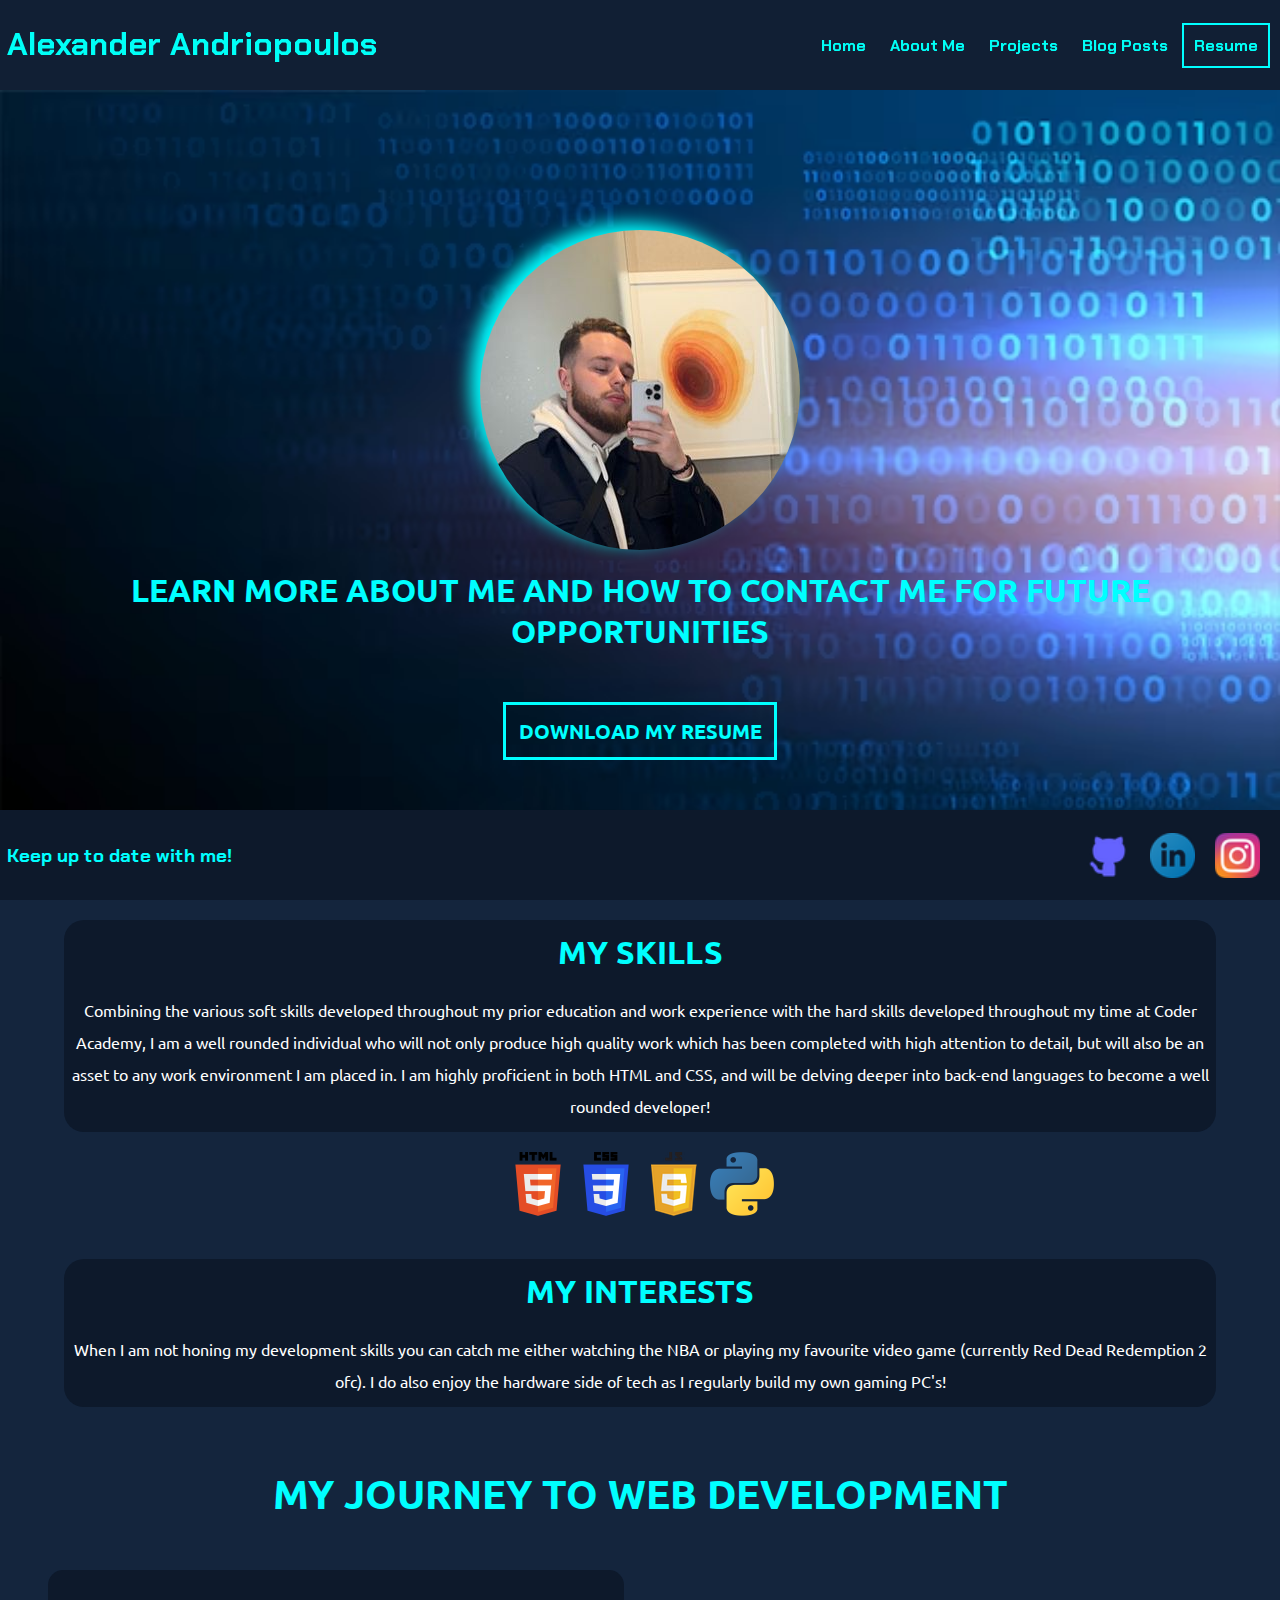
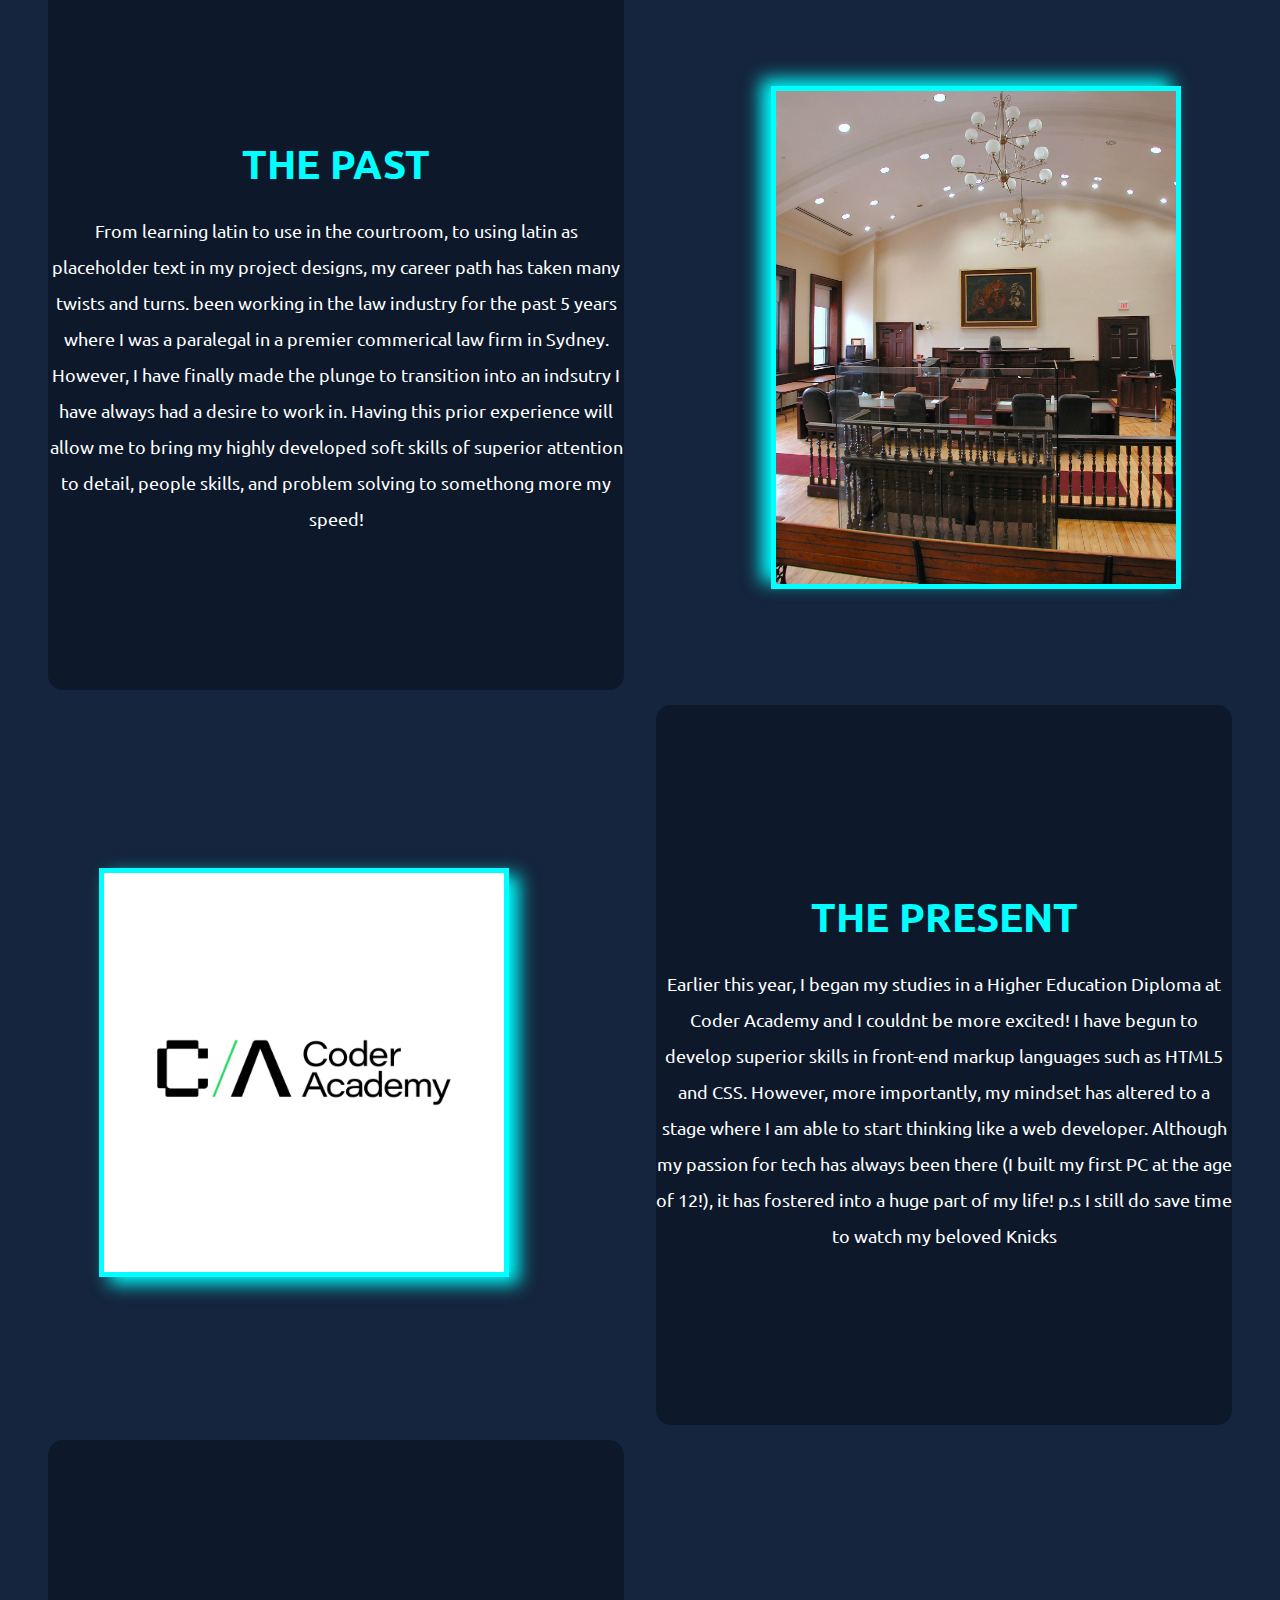
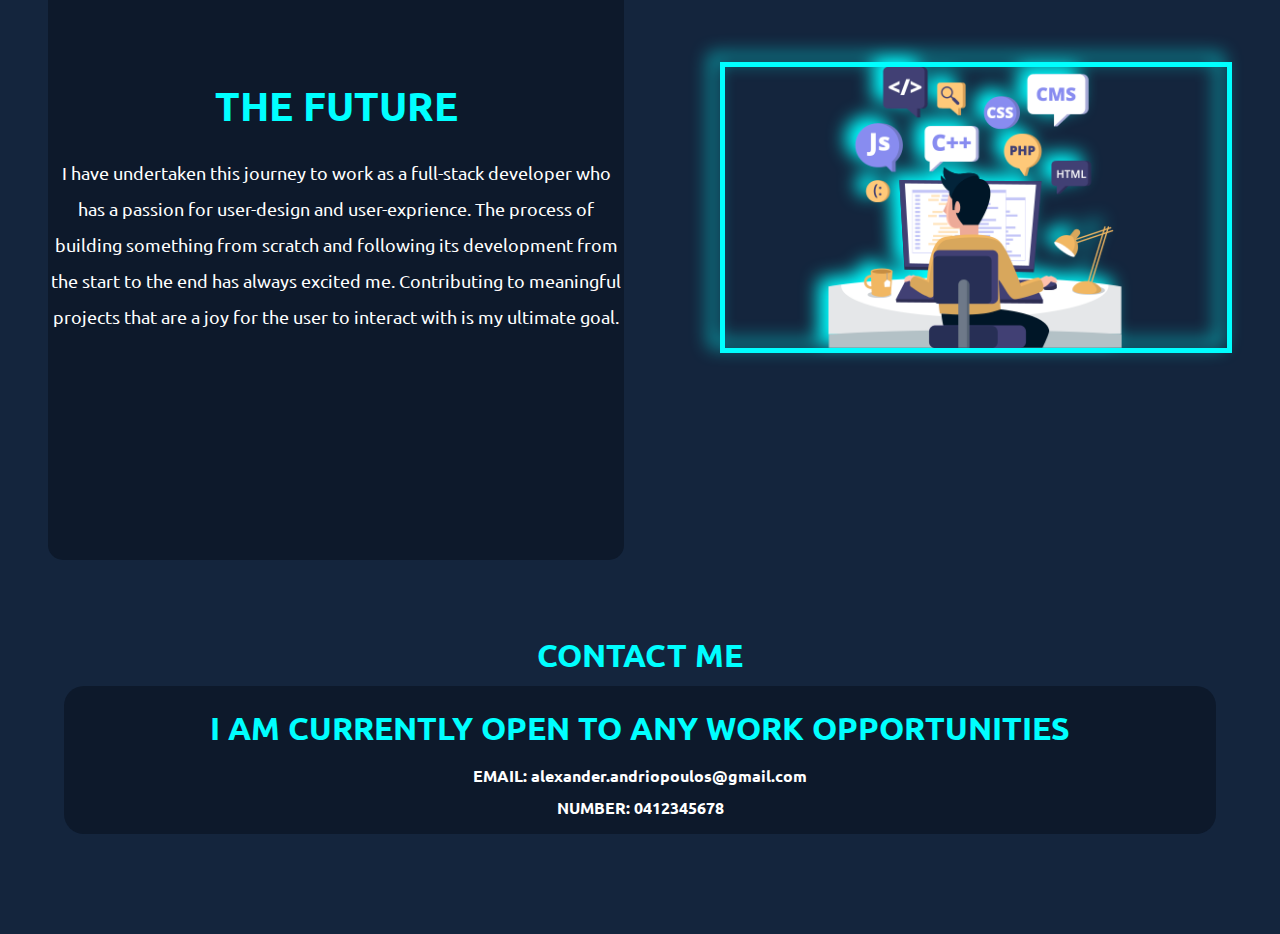
==== src/aboutMe.Html @ f0b4ca47 "First Commit" ====
<!DOCTYPE html>
<html lang="en">
    <head>
        <meta charset="UTF-8">
        <meta name="viewport" content="width=device-width, initial-scale=1.0">
        <title>Portfolio - About Me</title>
        <link rel="icon" type="image/png" href ="/docs/favicon-32x32.png">
        <link rel="stylesheet" href="style.css">
    </head>
    <body>
        <!--Nav Bar Component: Made entirely of text content-->
        <nav class="navWrapper">
            <h1 id = "name">Alexander Andriopoulos</h1>
            <ul>
                <li><a href="index.html">Home</a></li>
                <li><a href="aboutMe.html">About Me</a></li>
                <li><a href="projects.html">Projects</a></li>
                <li><a href="blogPosts.html">Blog Posts</a></li>
                <li><a href="Alexander Andriopoulos Resume 2022.pdf" download="Alexander Andriopoulos Resume">Resume</a></li>
            </ul>
        </nav>
        <!--Hero Component: Made of both text and graphical content-->
        <header class="aboutMeHeader">
            <section class="aboutMeSection">
                <img src = "/docs/me.jpeg" alt="pic of me">
                <h1>LEARN MORE ABOUT ME AND HOW TO CONTACT ME FOR FUTURE OPPORTUNITIES</h1>
                <a href="Alexander Andriopoulos Resume 2022.pdf" download="Alexander Andriopoulos Resume">DOWNLOAD MY RESUME</a>
            </section>
        </header>
        <main>
            <!-- My Skills Component: Made of both text and graphical content-->
            <section class = "mySkillsContainer">
                <div class = "mySkills">
                    <h1>MY SKILLS</h1>
                    <p>Combining the various soft skills developed throughout my prior education and work experience
                        with the hard skills developed throughout my time at Coder Academy, I am a well rounded individual
                        who will not only produce high quality work which has been completed with high attention to detail,
                        but will also be an asset to any work environment I am placed in. I am highly proficient in both HTML and CSS,
                        and will be delving deeper into back-end languages to become a well rounded developer!</p>
                </div>
                <div class = "languages">
                    <img src="/docs/html.png" alt="Image of HTML">
                    <img src="/docs/css.png" alt="Image of CSS">
                    <img src="/docs/javascript.png" alt="Image of JavaScript">
                    <img src="/docs/python.png" alt="Image of Python">
                </div>
                <!-- My Interests Component: Made of text content-->
                <div class = "myInterests">
                    <h1>MY INTERESTS</h1>
                    <p>When I am not honing my development skills you can catch me 
                        either watching the NBA or playing my favourite video game (currently
                         Red Dead Redemption 2 ofc). I do also enjoy the hardware side of tech 
                         as I regularly build my own gaming PC's!
                    </p>
                </div>
            </section>
            <!-- My Journey Container: Made of both text and graphical content. Will display differently depending on screen-size
             images will not display on mobile devices, however they will on wider screens. Multiple nested flexbox containers to 
            achieve this effect-->
            <section class="aboutMeContainer">
                <h1 id = "journeyHeader">MY JOURNEY TO WEB DEVELOPMENT</h1>
                <section class="wideScreen">
                    <section class="thePast">
                        <h1>THE PAST</h1>
                        <p>From learning latin to use in the courtroom, to using latin as placeholder
                            text in my project designs, my career path has taken many twists and turns. 
                            been working in the law industry for the past 5 years where I was a paralegal in a premier commerical law firm in Sydney.
                            However, I have finally made the plunge to transition into an indsutry I have always had a desire to work in. Having this prior experience
                            will allow me to bring my highly developed soft skills of superior attention to detail, people skills,
                            and problem solving to somethong more my speed!
                        </p>
                    </section>
                    <section class="aboutMeImages">
                        <img id = "law" src = "/docs/courtRoom.jpeg" alt="Image of Courtroom">
                    </section>
                </section>
                <section class="wideScreen">
                    <section class="aboutMeImages">
                        <img id = "coderAcademy" src = "/docs/coderAcademy.jpeg" alt="Coder Academy Logo">
                    </section>
                    <section class="thePresent">
                        <h1>THE PRESENT</h1>
                        <p>Earlier this year, I began my studies in a Higher Education Diploma at Coder Academy and I couldnt be more 
                            excited! I have begun to develop superior skills in front-end markup languages such as HTML5 and CSS.
                            However, more importantly, my mindset has altered to a stage where I am able to start thinking like a web developer. Although
                            my passion for tech has always been there (I built my first PC at the age of 12!), it has fostered into a huge part
                            of my life! p.s I still do save time to watch my beloved Knicks 
                        </p>
                    </section>
                </section>
                <section class="wideScreen">
                    <section class="theFuture">
                        <h1>THE FUTURE</h1>
                        <p>I have undertaken this journey to work as a full-stack developer who has a passion for 
                            user-design and user-exprience. The process of building something from scratch and following
                            its development from the start to the end has always excited me. Contributing to meaningful
                            projects that are a joy for the user to interact with is my ultimate goal. 
                        </p>
                    </section>
                    <section class="aboutMeImages">
                        <img id = "fullStack" src = "/docs/fullStack.png" alt="full-stack engineer image">
                    </section>
                </section>
            </section>
            <!-- Contact Me Component: Made of up of entirely text component-->
            <section class = "contactMeWrapper">
                <h1 id = "contactHeader">CONTACT ME</h1>
                <div class = "contactMe">
                    <h1>I AM CURRENTLY OPEN TO ANY WORK OPPORTUNITIES</h1>
                    <h4>EMAIL: alexander.andriopoulos@gmail.com</h4>
                    <h4 id = "phoneNumber">NUMBER: 0412345678</h4>
                </div>
            </section>
        </main>
        <!--Footer Container: Made of both text and graphical content-->
        <footer class = "footerWrapper">
            <h3 >Keep up to date with me!</h3>
            <div class="socials">
                <a href = "https://github.com/Andrios17" targert = "_blank"><img src = "/docs/github.png" alt="Githib Logo"></a>
                <a href = "https://www.linkedin.com/in/alexander-a-2547ba2b6/" targert = "_blank"><img src = "/docs/linkedin.png" alt="Linkedin Logo"></a>
                <a href = "https://www.instagram.com/a.andrios/?hl=en" targert = "_blank"><img src = "/docs/instagram.png" alt="Instagram Logo"></a>
            </div>
        </footer>
    </body>
</html>
---- src/style.css ----
@import url('https://fonts.googleapis.com/css2?family=Chakra+Petch:ital,wght@0,300;0,400;0,500;0,600;0,700;1,300;1,400;1,500;1,600;1,700&family=Ubuntu:ital,wght@0,300;0,400;0,500;0,700;1,300;1,400;1,500;1,700&display=swap');

* {
    box-sizing: border-box;
    margin: 0;
    padding: 0;
}

body {
    font-family: "Ubuntu", sans-serif;
    background-color: hsl(216, 50%, 16%);
}

/* Styling for Nav Bar Component, is used for all pages within the portfolio */
.navWrapper {
    display: flex;
    flex-direction: row;
    justify-content: space-between;
    align-items: center;
    flex-wrap: wrap;
    background-color: hsl(217, 54%, 11%, 50%);
    color: hsl(178, 100%, 50%);
    width: 100vw;
    height: 10vh;
    font-family: "Chakra Petch", sans-serif;
    flex-wrap: nowrap;
    font-weight: bold;
    position: sticky;
    top: 0;
}

/* Styling for Nav Bar Component, is used for all pages within the portfolio */
#name {
    margin-left: 7px;
    margin-bottom: 2px;
}

/* Styling for Nav Bar Component, is used for all pages within the portfolio */
.navWrapper ul li {
    display: inline-block;
    padding: 10px;
    list-style-type: none;
    justify-content: center;
    align-items: center;
    transition: 0.3s;
}

/* Styling for Nav Bar Component, targets the resume link, styled to stand out to the user*/
.navWrapper ul li:nth-of-type(5) {
    border: 2px solid aqua;
    margin-right: 10px;
}

/* Styling for Nav Bar Component, only affected when user hovers over content */
.navWrapper ul li:hover {
    transform: scale(1.2);
    
}

/* Styling for Nav Bar Component, only affected when user hovers over content */
.navWrapper ul li a:hover {
    cursor: pointer;
    color: white;
}


/*Styling for Nav Bar Component, targets the text of links */
.navWrapper ul li a {
    text-decoration: none;
    font-size: 1em;
    color: hsl(178, 100%, 50%);
}

/* Styling for Hero Component on home page */
.heroWrapper {
    display: flex;
    flex-direction: column;
    justify-content: center;
    align-items: center;
    text-align: center;
    width: 100vw;
    height: 80vh;
    background-color: hsl(216, 50%, 16%);
}

/* Styling for Hero Component on home page */
.mainContainer{
    display: flex;
    flex-direction: column;
    justify-content: center;
    align-items: center;
    text-align: center;
    width: 100vw;
    height: 80vh;
}

/* Targets the image in the Hero Component on home page, will not display on mobile devices */
.profileImage {
    display:none;
}

/* Targets the image in the Hero Component on home page */
#profilePic{
    position: relative;
    border-radius: 50%;
    max-width: 50%;
    max-height: 50%;
    top: -5.6%;
    border: solid 5px aqua;
    filter: drop-shadow( -10px -7px 9px aqua);
}

/* Targets the text in the Hero Component on home page */
.intro h1 {
    position: relative;
    top: -10%;
    color: #00ffff;   
}

/* Targets the image in the Hero Component on home page */
.intro h3 {
    position: relative;
    top: -5%;
    color: white; 
    font-weight: 300; 
    margin-top: 10px;
    margin-bottom: 14px; 
}

/* Targets the image in the Hero Component on home page */
.intro h3:nth-of-type(2) {
    color: aqua; 
    font-weight: bold;
}

/* Styling for Footer Component*/
.footerWrapper {
    display: flex;
    flex-direction: row;
    justify-content: space-between;
    align-items: center;
    flex-wrap: wrap;
    background-color: hsl(217, 54%, 11%);
    width: 100vw;
    height: 10vh;
    font-family: "Chakra Petch", sans-serif;
    flex-wrap: nowrap;
    font-weight: bold;
    color: aqua;
    position: sticky;
    bottom: 0;
}

/* Styling for Footer Component, sets margins on text content*/
.footerWrapper h3 {
    margin-left: 7px;
    text-align: center;
}

/* Styling for Footer Component, sets flexbox options for images*/
.socials {
    display: flex;
    justify-content: space-between
}

/* Styling for Footer Component, sets margins for images*/
.socials img {
    margin-right: 20px;
}

/* Styling for Footer Components, targeting images display type */
.socials img {
    display: block;
    height: 5vh;
}

/* Styling for Footer Component, will only affect when hovering over images*/
.socials img:hover {
    cursor: pointer;
}

#header {
    text-align: center;
    background-color: hsl(216, 50%, 16%);
    color: aqua;
    margin-top: 10px;
    margin-bottom: 10px;
}

/* Styling for Hero Container within the projects page */

.projectsHeader{
    display: flex;
    flex-direction: row;
    justify-content: center;
    align-items: center;
    width: 100vw;
    height: 10vh;
    background-color: hsl(216, 50%, 16%);
    color: white;
    font-weight: 900;
    color: aqua;
} 

/* Styling for Project Component*/
.projectsContainer {
    margin-top: 20px;
    display: flex;
    flex-direction: column;
    justify-content: space-between;
    align-items: center;
    text-align: center;
    width: 100vw;
    background-color: hsl(216, 50%, 16%);
    color: white;
    margin-bottom: 10px;
}

/* Styling for Project Component*/
.project1, .project2, .project3 {
    display: flex;
    flex-direction: column;
    justify-content: center;
    align-items: center;
    text-align: center;
    flex-shrink: initial;
    width: 90vw;
    height:100vh;
    background-color: hsl(217, 54%, 11%);
    border-radius: 15px;
    margin-bottom: 15px;
    line-height: 1.3
}

/* Styling for Project Component, targets H1 tags*/
.project1 h1, .project2 h1, .project3 h1 {
    margin-top: 10px;
    margin-bottom: 10px;
    color: aqua;
}

/* Styling for Project Component, targets H2 Tags*/
.project1 h3, .project2 h3, .project3 h3 {
    margin-top: 10px;
    margin-bottom: 10px;
    color: white;
    font-size: 13px;
}

/* Styling for Project Component, targets project 1 imgs*/
.project1 img {
    max-width: 80%;
    border-radius: 15px;
    margin-bottom: 20px;
    filter: drop-shadow( -10px -7px 13px aqua);
}

/* Styling for Project Component, targets project 2 imgs*/
.project2 img {
    object-fit: cover;
    max-width: 80%;
    border-radius: 15px;
    margin-bottom: 20px;
    filter: drop-shadow( -10px -7px 13px aqua);
}

/* Styling for Project Component, targets project 3 imgs*/
.project3 img {
    object-fit: cover;
    max-width: 92.5%;
    border-radius: 15px;
    margin-bottom: 20px;
    filter: drop-shadow( -10px -6px 7px aqua);
}

/* Styling for Hero Container within the about me page*/
.aboutMeHeader {
    display: flex;
    flex-direction: column;
    justify-content: center;
    align-items: center;
    text-align: center;
    width: 100vw;
    background-color: hsl(216, 50%, 16%);
    color: white;
}

/* Styling for Hero Container and its images*/
.aboutMeHeader img {
    max-width: 50%;
    max-height: 50%;
    border-radius: 50%;
    margin-bottom: 20px;
    filter: drop-shadow( -10px -7px 9px aqua);
}

/* Styling for Hero Container */
.aboutMeSection {
    display: flex;
    flex-direction: column;
    justify-content: center;
    align-items: center;
    width: 100vw;
    height: 90vh;
    background-image: url(/docs/backgroundAboutMe.avif);
    background-size: cover;
    color: aqua;
    font-weight:900;
}

/* Styling for Hero Container and its resume download link*/
.aboutMeSection a {
    text-decoration: none;
    color: aqua;
    font-weight: 900;
    font-size: 20px;
    margin-top: 50px;
    padding: 1%;
    border: 3px solid aqua;
    transition: 0.3s;
}

/* Styling for Hero Container, hover effects when over the resume download link*/
.aboutMeSection a:hover {
    transform: scale(1.2);
    color: white;
    border-color: white;
}

/* Styling for My Skills Component*/
.mySkillsContainer {
    display: flex;
    flex-direction: column;
    justify-content: center;
    align-items: center;
    text-align: center;
    width: 100vw;
    background-color: hsl(216, 50%, 16%);
    color: white;
    margin-bottom: 10px;
}

/* Styling for My Skills Component, will target the images*/
.mySkillsContainer img {
    margin-top: 20px;
    margin-bottom: 20px;

}

/* Styling for My Skills Component*/
.mySkills {
    display: flex;
    flex-direction: column;
    justify-content: center;
    align-items: center;
    width: 90vw;
    background-color: hsl(217, 54%, 11%);
    border-radius: 20px;
    font-size: 1em;
    margin-top: 20px;
    line-height: 2;
    color:aqua;
}

/* Styling for My Skills Component, will target the <p> tags*/
.mySkills p {
    margin-top: 10px;
    margin-bottom: 10px;
    color: white;
}

/* Styling for My Interests Component*/
.myInterests {
    display: flex;
    flex-direction: column;
    justify-content: center;
    align-items: center;
    width: 90vw;
    background-color: hsl(217, 54%, 11%);
    border-radius: 20px;
    font-size: 1em;
    margin-top: 20px;
    line-height: 2;
    color:aqua
}

/* Styling for My Interets Component, will target the <p> tags*/
.myInterests p {
    margin-top: 10px;
    margin-bottom: 10px;
    color: white;
}

/* Styling for My Journey Component*/
.aboutMeContainer {
    display: flex;
    flex-direction: column;
    justify-content: center;
    align-items: center;
    text-align: center;
    width: 100vw;
    margin-bottom: 10px;
    margin-top: 10px;
}

/* Styling for My Journey Component*/
#journeyHeader {
    text-align: center;
    background-color: hsl(216, 50%, 16%);
    color: aqua;
    margin-top: 50px;
    margin-bottom: 50px;
}

/* Styling for My Journey Component, targets the nested flexbox <div>*/
.thePast, .thePresent, .theFuture {
    display: flex;
    flex-direction: column;
    justify-content: center;
    align-items: center;
    width: 80vw;
    height: 80vh;
    background-color: hsl(217, 54%, 11%);
    border-radius: 15px;
    margin-bottom: 15px;
    line-height: 2;
}

/* Styling for My Journey Component, targets the nested flexbox <div <h1> tags>*/
.thePast h1, .thePresent h1, .theFuture h1 {
    color: aqua;
    margin-bottom: 10px;
}

/* Styling for My Journey Component, targets the nested flexbox <div <p> tags>*/
.thePast p, .thePresent p, .theFuture p{ 
    font-size: 0.9em;
    color: white;
}

/* Styling for My Journey Component, targets the imgs within the component, will not display
on smaller screen sizes*/
.aboutMeImages {
    display: none;
}

/* Styling for Contact Me Component, sets flexbox properties*/
.contactMeWrapper {
    display: flex;
    flex-direction: column;
    justify-content: center;
    align-items: center;
    text-align: center;
    width: 100vw;
    background-color: hsl(216, 50%, 16%);
    color: white;
    margin-bottom: 10px;
}

/* Styling for Contact Me Component*/
.contactMe {
    display: flex;
    flex-direction: column;
    justify-content: center;
    align-items: center;
    width: 90vw;
    background-color: hsl(217, 54%, 11%);
    border-radius: 20px;
    font-size: 1em;
    line-height: 2;
}

/* Styling for Contact Me Component, targets text properties within this component*/
#contactHeader {
    text-align: center;
    background-color: hsl(216, 50%, 16%);
    color: aqua;
    margin-top: 50px;
    margin-bottom: 10px;
}

/* Styling for Contact Me Component, targets <h1> styling*/
.contactMe h1 {
    color: aqua;
    margin-top: 10px;
    
}

/* Styling for Contact Me Component, targets <h4> styling*/
.contactMe h4 {
    color: white;
}

/* Styling for Contact Me Component, targets margins within #phoneNumber*/
#phoneNumber {
    margin-bottom: 10px;
}


.blogHeader {
    text-align: center;
    color: aqua;
    width: 100vw;
    height: 10vh;
    margin-top: 10px;
}

/* Styling for Blog List Component*/
.blogContainer {
    display: flex;
    flex-direction: column;
    justify-content: center;
    align-items: center;
    text-align: center;
    width: 100vw;
    margin-bottom: 20px;
    margin-top: 30px;
    color: Aqua;
}

/* Styling for Blog List Component, targets the list properties*/
.blogPosts li {
    display: flex;
    flex-direction: column;
    justify-content: center;
    align-items: center;
    text-align: center;
    width: 75vw;
    height: 30vh;
    margin-bottom: 10px;
    margin-top: 10px;
    margin-left: 10px;
    color: aqua;
    background-color:hsl(217, 54%, 11%);
    font-weight: 900;
    border-radius: 20%;
    background-image: url("https://picsum.photos/250");
    background-size: cover;
    border: 2px solid aqua;
    filter: drop-shadow( -10px -7px 9px aqua);
}

/* Styling for Blog List Component, targets the <a> properties*/
.blogPosts a {
    text-decoration: none;
    color: Aqua;
    transition: .3s;
    border: 1px solid aqua;
    padding: 2%;
}

/* Styling for Blog List Component, targets the <a> properties, when it is being
hovered over by the user*/
.blogPosts a:hover {
    transform: scale(1.2);
    color: white;
    border-color: white;
}

/* Styling for Blog List Component, targets the <img> properties, will not display at small 
screen sizes*/
.blogImages{
    display: none;
}

/* Styling for Blog Post Navbar Component*/
.blogNav{
    display: flex;
    flex-direction: row;
    justify-content: center;
    align-items: center;
    flex-wrap: wrap;
    background-color: hsl(217, 54%, 11%, 50%);
    color: hsl(178, 100%, 50%);
    width: 100vw;
    height: 10vh;
    font-family: "Chakra Petch", sans-serif;
    flex-wrap: nowrap;
    font-weight: bold;
    position: sticky;

}

/* Styling for Blog Post Navbar Component, targets the <ul> properties*/
.blogNav ul {
    display: flex;
    flex-direction: row;
    justify-content: space-between;
    list-style-type: none;
}

/* Styling for Blog Post Navbar Component, targets the <li> properties*/
.blogNav ul li{
    display: inline-block;
    padding: 10px;
    list-style-type: none;
    justify-content: center;
    align-items: center;
}

/* Styling for Blog Post Navbar Component, targets the <a> properties*/
.blogNav ul a{
    display: inline-block;
    padding: 10px;
    list-style-type: none;
    justify-content: center;
    align-items: center;
    transition: 0.3s;
    color: aqua;
}

/* Styling for Blog Post Navbar Component, targets the <ul> property*/
.blogNav ul a:hover {
    transform: scale(1.2);
    color: white;
}


/* Styling for Blog Published Component*/
.blogPublishedContainer {
    display: flex;
    flex-direction: column;
    justify-content: center;
    align-items: center;
    text-align: center;
    width: 100vw;
    margin-bottom: 10px;
    margin-top: 10p;
}

/* Styling for Blog Published Component, targets all images on the page*/
.imgContainer {
    display: flex;
    flex-direction: column;
    justify-content: center;
    align-items: center;
    text-align: center;
    width: 75vw;
    height: 20vh;
    color: Aqua;
    background-color: white;
    margin-top: 10px;
}

/* Styling for Blog Published Component, targets all images on the page*/
.imgContainer img {
    position: relative;
    min-width: 100%;
    min-height: 100%;
    border: 2px solid aqua;
    filter: drop-shadow( -10px -7px 9px aqua);
}

/* Styling for Blog Published Component, targets all text content on the page*/
.contentContainer {
    display: flex;
    flex-direction: column;
    justify-content: center;
    align-items: center;
    text-align: center;
    width: 75vw;
    color: Aqua;
    background-color: hsl(217, 54%, 11%);
    line-height:2;
    border-radius:20px;

}


/* MEDIA BREAKPOINTS, STYLING WILL DIFFER DEPENDING ON SCREEN SIZE. */
@media screen and (max-width: 749px) {
    .navWrapper h1 {
        display: none;
    }

    .navWrapper {
        justify-content: center;
    }

    .navWrapper img {
        display: none;
    }
}

@media screen and (max-width: 439px) {
   .navWrapper ul li a  {
        font-size: 3vw;
    }
}

@media screen and (min-width:749px) {
    .heroWrapper {
        display: flex;
        flex-direction: row;
        justify-content: center;
        align-items: center;
        text-align: center;
        width: 100vw;
        height: 80vh;
    }

    .mainContainer{
        display: flex;
        flex-direction: column;
        justify-content: center;
        align-items: center;
        text-align: center;
        width: 50vw;
        height: 80vh;
    }

     .profileImage {
        display: flex;
        flex-direction: column;
        justify-content: center;
        align-items: center;
        text-align: center;
        width: 50vw;
        height: 80vh;
     }

    #profilePic {
        display: None
    }

    #profilePic1 {
        width: 75%;
        border-radius: 50%;
        border: solid 5px aqua;
        filter: drop-shadow( -10px -7px 9px aqua);
    }    
}

@media screen and (min-width: 1200px) {
    .projectsContainer {
        display: flex;
        flex-direction: row;
        justify-content: space-around;
        align-items: center;
        text-align: center;
        width: 100vw;
        height: 80vh;
        background-color: hsl(216, 50%, 16%);
        color: white;
        font-size: 0.75em;
    }
    
    .project1, .project2, .project3 {
        width: 30vw;
        height: 70vh;
        background-color: hsl(217, 54%, 11%);
        border-radius: 10%;
        line-height: 1.6;
    }

    .imgContainer {
        display: flex;
        flex-direction: column;
        justify-content: center;
        align-items: center;
        text-align: center;
        width: 75vw;
        height: 43vh;
        color: Aqua;
        background-color: white;
        
    }
}

@media screen and (min-width: 600px) {
        .aboutMeContainer {
            display: flex;
            flex-direction: column;
            justify-content: center;
            align-items: center;
            text-align: center;
            width: 100vw;
            background-color: hsl(216, 50%, 16%);
            color: white;
            font-size: 1.25em;
        }

        .wideScreen {
            display: flex;
            flex-direction: row;
            justify-content: space-around;
            align-items: center;
            text-align: center;
            width: 100vw;
        }


        .thePast, .thePresent, .theFuture {
            display: flex;
            flex-direction: column;
            justify-content: center;
            align-items: center;
            width: 45vw;
            background-color: hsl(217, 54%, 11%);
            border-radius: 15px;
            margin-bottom: 15px;
            line-height: 2;
        }

        .aboutMeImages {
            display: flex;
            flex-direction: column;
            justify-content: center;
            align-items: center;
            text-align: center;
            width: 40vw;
            background-color: hsl(216, 50%, 16%);
            color: white;
            font-size: 1.25em;
        }

        .aboutMeImages #law {
            max-width: 80%;
            max-height: 80%;
            border: 5px solid aqua;
            filter: drop-shadow( -10px -7px 9px aqua);
        }

        .aboutMeImages #coderAcademy {
            max-width: 80%;
            max-height: 80%;
            border: 5px solid aqua;
            filter: drop-shadow( 10px 7px 9px aqua);
        }

        .aboutMeImages #fullStack {
            max-width: 100%;
            height: 50%;
            border: 5px solid aqua;
            filter: drop-shadow( -10px -7px 9px aqua);

        }

        .imgContainer {
            display: flex;
            flex-direction: column;
            justify-content: center;
            align-items: center;
            text-align: center;
            width: 75vw;
            height: 35vh;
            color: Aqua;
            background-color: white;
            
        }
    }

    @media screen and (min-width: 1000px) {
        .blogContainer {
            display: flex;
            flex-direction: row;
            justify-content: flex-start;
            align-items: center;
            text-align: center;
            width: 100vw;
            background-color: hsl(216, 50%, 16%);
            color: white;
            font-size: 1.25em;
        }

        .blogPosts {
            display: flex;
            flex-direction: row;
            align-items: center;
            text-align: center;
            width: 50vw;
            height: 150vh;
            background-image: hsl(217, 54%, 11%);
        }


        .blogPosts li {
            display: flex;
            flex-direction: column;
            justify-content: center;
            align-items: center;
            text-align: center;
            width: 50vw;
            height: 30vh;
            margin-bottom: 10px;
            margin-top: 10px;
            margin-left: 15px;
            color: aqua;
            background-color:hsl(217, 54%, 11%);
            font-weight: 900;
            border-radius: 20%;
            background-image: none;
        }

        .blogImages {
            display: flex;
            justify-content: space-between;
            flex-direction: column;
            align-items: center;
            text-align: center;
            width: 50vw;
            height: 150vh;
            background-image: hsl(217, 54%, 11%);
        }

        .blogImgs{
            display: flex;
            flex-direction: column;
            justify-content: space-around;
            align-items: center;
            text-align: center;
            width: 50vw;
            height: 150vh;
            background-image: hsl(217, 54%, 11%);
        }

        .blogImages img {
            filter: drop-shadow( -10px -7px 9px aqua);
            max-width: 100%;
            max-height: 90%;
            border: 4px solid aqua;
        }

        .imgContainer {
            display: flex;
            flex-direction: column;
            justify-content: center;
            align-items: center;
            text-align: center;
            width: 75vw;
            height: 45vh;
            color: Aqua;
            background-color: white;
        }
    }

    @media screen and (min-width: 1400px) {
        .imgContainer {
            display: flex;
            flex-direction: column;
            justify-content: center;
            align-items: center;
            text-align: center;
            width: 75vw;
            height: 50vh;
            color: Aqua;
            background-color: white;
        }
    }
    
    @media  screen and (min-width: 0px) and (max-width: 675px) {
        .blogNav{
        display: none;
        }
    }
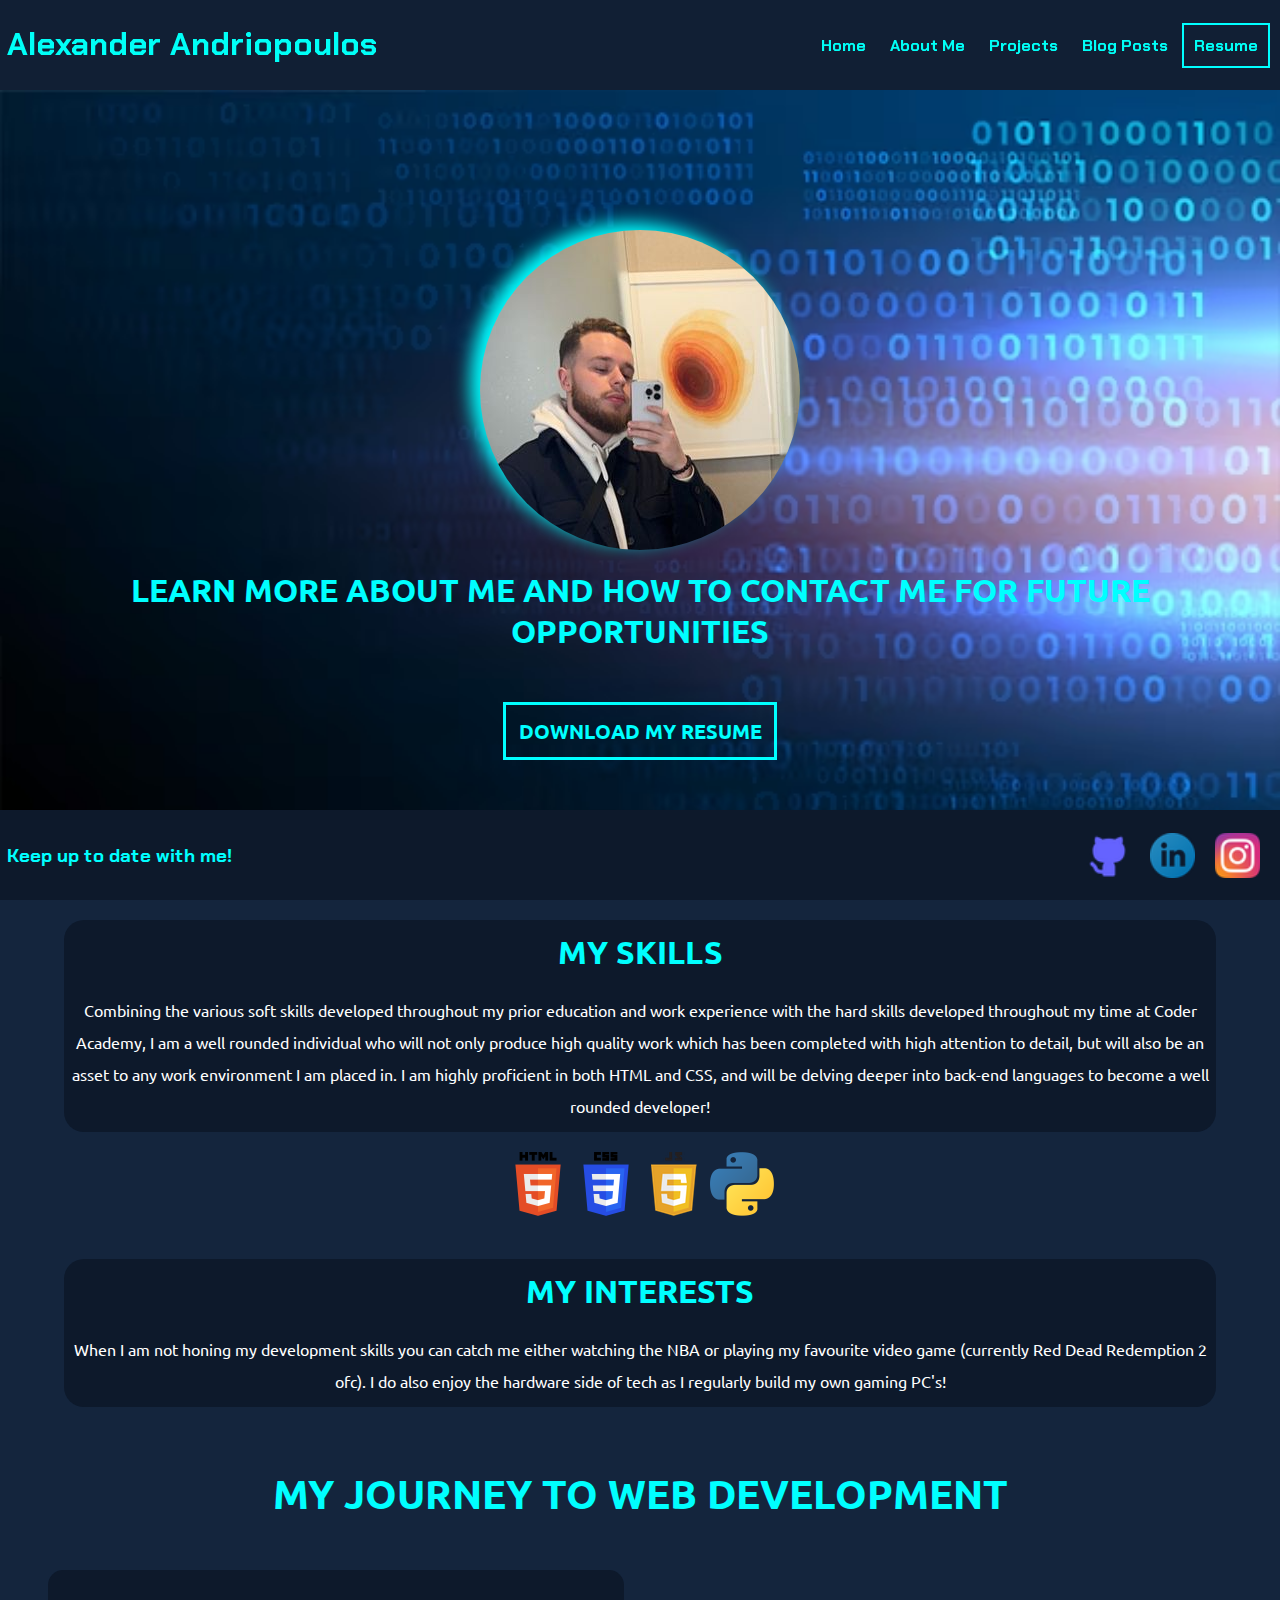
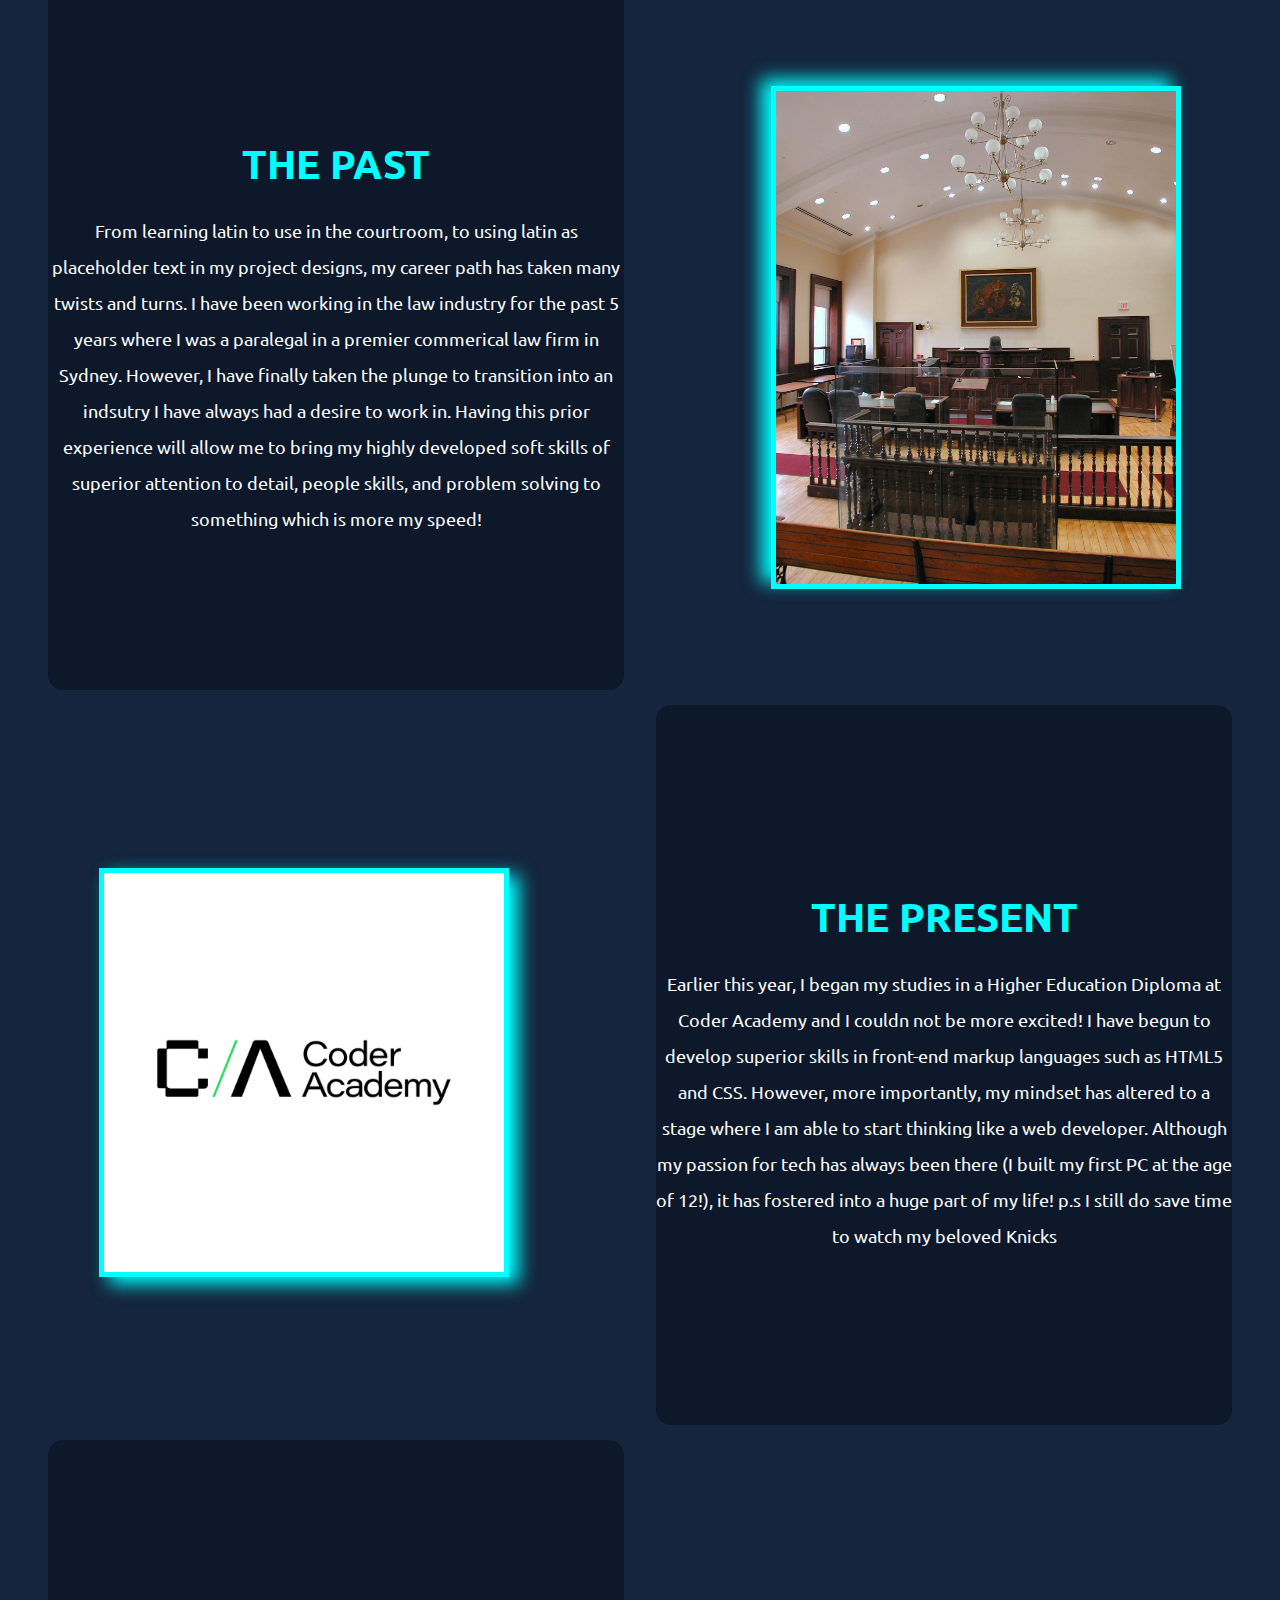
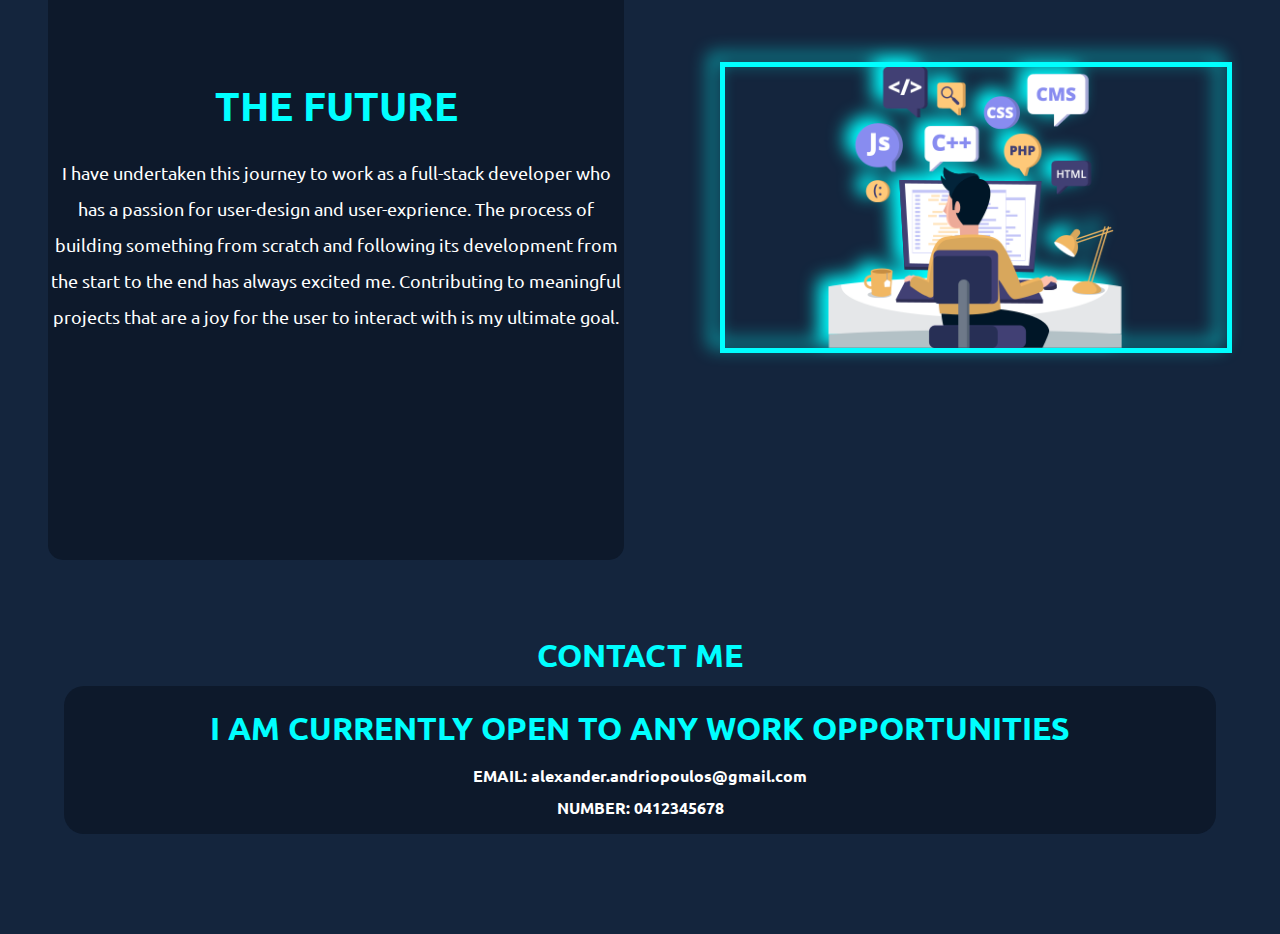
==== commit 93008c4f: "final edits" ====
--- a/src/aboutMe.Html
+++ b/src/aboutMe.Html
@@ -64,10 +64,10 @@
                         <h1>THE PAST</h1>
                         <p>From learning latin to use in the courtroom, to using latin as placeholder
                             text in my project designs, my career path has taken many twists and turns. 
-                            been working in the law industry for the past 5 years where I was a paralegal in a premier commerical law firm in Sydney.
-                            However, I have finally made the plunge to transition into an indsutry I have always had a desire to work in. Having this prior experience
+                            I have been working in the law industry for the past 5 years where I was a paralegal in a premier commerical law firm in Sydney.
+                            However, I have finally taken the plunge to transition into an indsutry I have always had a desire to work in. Having this prior experience
                             will allow me to bring my highly developed soft skills of superior attention to detail, people skills,
-                            and problem solving to somethong more my speed!
+                            and problem solving to something which is more my speed!
                         </p>
                     </section>
                     <section class="aboutMeImages">
@@ -80,7 +80,7 @@
                     </section>
                     <section class="thePresent">
                         <h1>THE PRESENT</h1>
-                        <p>Earlier this year, I began my studies in a Higher Education Diploma at Coder Academy and I couldnt be more 
+                        <p>Earlier this year, I began my studies in a Higher Education Diploma at Coder Academy and I couldn not be more 
                             excited! I have begun to develop superior skills in front-end markup languages such as HTML5 and CSS.
                             However, more importantly, my mindset has altered to a stage where I am able to start thinking like a web developer. Although
                             my passion for tech has always been there (I built my first PC at the age of 12!), it has fostered into a huge part
@@ -115,11 +115,11 @@
         <!--Footer Container: Made of both text and graphical content-->
         <footer class = "footerWrapper">
             <h3 >Keep up to date with me!</h3>
-            <div class="socials">
+            <section class="socials">
                 <a href = "https://github.com/Andrios17" targert = "_blank"><img src = "/docs/github.png" alt="Githib Logo"></a>
                 <a href = "https://www.linkedin.com/in/alexander-a-2547ba2b6/" targert = "_blank"><img src = "/docs/linkedin.png" alt="Linkedin Logo"></a>
                 <a href = "https://www.instagram.com/a.andrios/?hl=en" targert = "_blank"><img src = "/docs/instagram.png" alt="Instagram Logo"></a>
-            </div>
+            </section>
         </footer>
     </body>
 </html>--- a/src/style.css
+++ b/src/style.css
@@ -191,13 +191,12 @@
 
 .projectsHeader{
     display: flex;
-    flex-direction: row;
+    flex-direction: column;
     justify-content: center;
     align-items: center;
     width: 100vw;
     height: 10vh;
     background-color: hsl(216, 50%, 16%);
-    color: white;
     font-weight: 900;
     color: aqua;
 } 
@@ -731,7 +730,7 @@
     }    
 }
 
-@media screen and (min-width: 1200px) {
+@media screen and (min-width: 1025px) {
     .projectsContainer {
         display: flex;
         flex-direction: row;
@@ -739,7 +738,7 @@
         align-items: center;
         text-align: center;
         width: 100vw;
-        height: 80vh;
+        height: 90vh;
         background-color: hsl(216, 50%, 16%);
         color: white;
         font-size: 0.75em;
